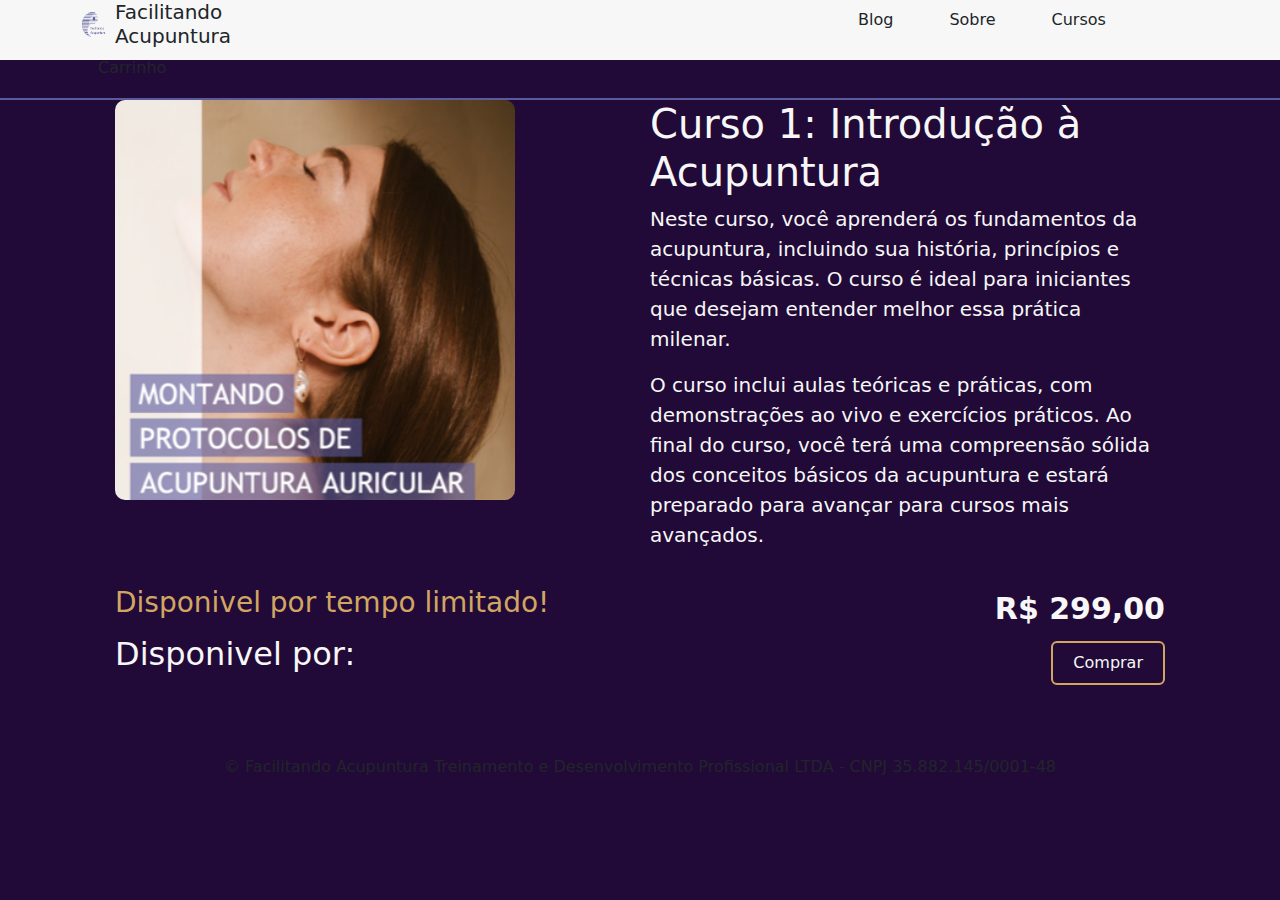
==== cursos/curso1.html @ de1908ae "first commit" ====
<!doctype html>
<html lang="en">
  <head>
    <meta charset="utf-8">
    <meta name="viewport" content="width=device-width, initial-scale=1">
    <title>Facilitando Acupuntura</title>
   
    <link rel="icon" type="image/x-icon" href="../resources/images/logo.png">

    <link href="https://cdn.jsdelivr.net/npm/bootstrap@5.3.3/dist/css/bootstrap.min.css" rel="stylesheet">
    <link href="../resources/css/curso.css" rel="stylesheet">
    <link href="https://cdn.jsdelivr.net/npm/aos@2.3.4/dist/aos.css" rel="stylesheet">

    <script src="https://ajax.googleapis.com/ajax/libs/jquery/3.7.1/jquery.min.js"></script>
    <script src="https://maxcdn.bootstrapcdn.com/bootstrap/3.4.1/js/bootstrap.min.js"></script>
    <script src="https://cdn.jsdelivr.net/npm/aos@2.3.4/dist/aos.js"></script>

    <link rel="stylesheet" href="https://cdnjs.cloudflare.com/ajax/libs/font-awesome/6.0.0/css/all.min.css">
  </head>
  <body>
    
<div class="head_bar">
    <div class = "container">
        <div class="row">
            <div class="col-2 d-flex align-items-center">
                <img src="../resources/images/logo.png" alt="Logo" width="25" height="25" class="me-2">
                <h5 class="mb-0">Facilitando Acupuntura</h5></div>
            <div class="col-6"></div>
            <div class="col-sm-auto"><a href="./blog/index.html" class="nav-link">Blog</a></div>
            <div class="col-sm-auto"><a href="/sobre" class="nav-link">Sobre</a></div>
            <div class="col-sm-auto"><a href="../cursos/index.html" class="nav-link">Cursos</a></div>
            <div class="col-sm-auto"><a href="../usuario/carrinho.html" class="nav-link">Carrinho</a></div>
        </div>
    </div>
    <div class="spacer" style="height: 10px;"></div>
    <div class="spacer-line"></div>
    <div class="spacer" style="height:10px;"></div>
</div>


<div class="purple-bg">
    <div class="spacer" style="height: 20px;"></div>
  
    <div class="hybrid-container">
      <!-- Top Row: Image + Text -->
      <div class="top-row">
        <div class="image-column">
          <img src="../resources/images/curso1.png" alt="Curso 1" class="img-fluid">
        </div>
        <div class="text-column">
          <h1>Curso 1: Introdução à Acupuntura</h1>
          <p>Neste curso, você aprenderá os fundamentos da acupuntura, incluindo sua história, princípios e técnicas básicas. O curso é ideal para iniciantes que desejam entender melhor essa prática milenar.</p>
          <p>O curso inclui aulas teóricas e práticas, com demonstrações ao vivo e exercícios práticos. Ao final do curso, você terá uma compreensão sólida dos conceitos básicos da acupuntura e estará preparado para avançar para cursos mais avançados.</p>
        </div>
      </div>
      
      <!-- Bottom Row: List + Price -->
      <div class="bottom-row">
        <div class="list-column">
          <div class="course-date-container">
            <h3>Disponivel por tempo limitado!</h3>
            <div class="course-date">
              <h2>Disponivel por:</h2>
              <div class="countdown" id="countdown">
                <h3 id="time-remaining"></h3>
              </div>
            </div>

          </div>
        </div>
        <div class="price-column">
          <div class="price">R$ 299,00</div>
          <a href="../usuario/comprar.html" class="btn btn-primary">Comprar</a>
        </div>
      </div>
    </div>
    <div class="spacer" style="height: 50px;"></div>
  </div>

  <footer>
    <div class="footer-container">
      <div class="footer-content">
        <p>&copy; Facilitando Acupuntura Treinamento e Desenvolvimento Profissional LTDA - CNPJ 35.882.145/0001-48</p>
      </div>
    </div>
  </footer>
  </body>

  <script>

    const end_date = new Date("2025-04-11T23:59:59Z"); // Data de término da promoção
    var t = setInterval(updateCountdown, 1000);

    function updateCountdown(){
      var today_date = new Date();
      var time_remaining = end_date - today_date;

      var days = Math.floor(time_remaining / (1000 * 60 * 60 * 24));
      var hours = Math.floor((time_remaining % (1000 * 60 * 60 * 24)) / (1000 * 60 * 60));
      var minutes = Math.floor((time_remaining % (1000 * 60 * 60)) / (1000 * 60));
      var seconds = Math.floor((time_remaining % (1000 * 60)) / 1000);
  
     
      document.getElementById("time-remaining").innerHTML = time_remaining > 0 ? days + "d " + hours + "h " + minutes + "m " + seconds + "s" : "Promoção encerrada!";
      if (time_remaining < 0) {
        clearInterval(t);
        document.getElementById("time-remaining").innerHTML = "Promoção encerrada!";
      }
    }




  </script>
---- resources/css/curso.css ----
body{
    margin: 0;
    padding: 0;
    min-height: 100vh;
    background-color: #220A38; /* Main purple background */
    align-items: center;
    justify-content: center;
    min-height: 100vh;
}

.head_bar{
    background-color: #f6f7f6;
    width: 100%;
    position: relative; /* Ensures it stays above other elements */
    z-index: 10; /* Keeps it on top */
    height: 60px;
    align-content: center;

}

.head_bar nav-link {
    display: flex;
    align-items: center;
    height: 100%;
    padding: 0.5rem 1.2rem; /* Adjust padding as needed */
}
.spacer-line{
    border-bottom: #5a5b9f 2px solid;
    width: 100%;
}

.nav-link {
    text-decoration: none;
    color: inherit;
    display: block;
    padding: 0.5rem 1rem;
    transition: all 0.2s ease;
}

.nav-link:hover {
    color: #5a5b9f; 
    text-decoration: none;
}

.purple-bg {
    background-color: #220A38;
    padding: 20px 0;
    width: 100%;
}

.hybrid-container {
    font-size: 20px;
    width: 1050px;
    max-width: 90%;
    margin: 0 auto;
  }
  
  .top-row {
    display: flex;
    gap: 20px;
    margin-bottom: 20px;
  }
  
  .image-column {
    flex: 1;
  }
  
  .image-column img {
    width: 400px;
    border-radius: 10px;
  }
  
  .text-column {
    flex: 1;
    color: #f6f7f6;
  }
  
  .bottom-row {
    display: flex;
    gap: 20px;
  }
  
  .list-column {
    flex: 1;
  }
  
  .price-column {
    font: size 30px;
    font-weight: bold;
    color:#f6f7f6;
    flex: 1;
    display: flex;
    flex-direction: column;
    align-items: flex-end;
    justify-content: flex-end;
  }
  
  /* Keep all your existing .course-features styles */
  .course-date-container h3 {
    color: #D1A662;
    margin-bottom: 15px;
  }

  .course-date-container h2{
    color: #f6f7f6;
    margin-bottom: 10px;
  }

  .countdown h3{
    font-size: 30px;
    color: #f6f7f6;
    font-weight: bold;
    margin-bottom: 10px;
  }
  
  .course-date {
    padding-left: 0;
  }

  
  
  
  .price {
    font-size: 30px;
    font-weight: bold;
    margin-bottom: 10px;
  }
  
  .btn {
    background-color: #220A38;
    border: 2px solid #D1A662;
    padding: 8px 20px;
    border-radius: 6px;
    color: #f6f7f6;
  }
  
  .btn:hover {
    border-color: #D1A662;
    background-color: #f6f7f6;
    color: #220A38;
  }

  .footer {
    background-color: #220A38; /* Match your theme */
    color: #f6f7f6;
    padding: 20px 0;
    margin-top: auto; /* Pushes footer to bottom */
    width: 100%;
  }
  
  .footer-container {
    display: flex;
    justify-content: center;
    width: 100%;
  }
  
  .footer-content {
    text-align: center;
    max-width: 90%; /* Prevents text from touching edges */
    margin: 0 auto;
  }
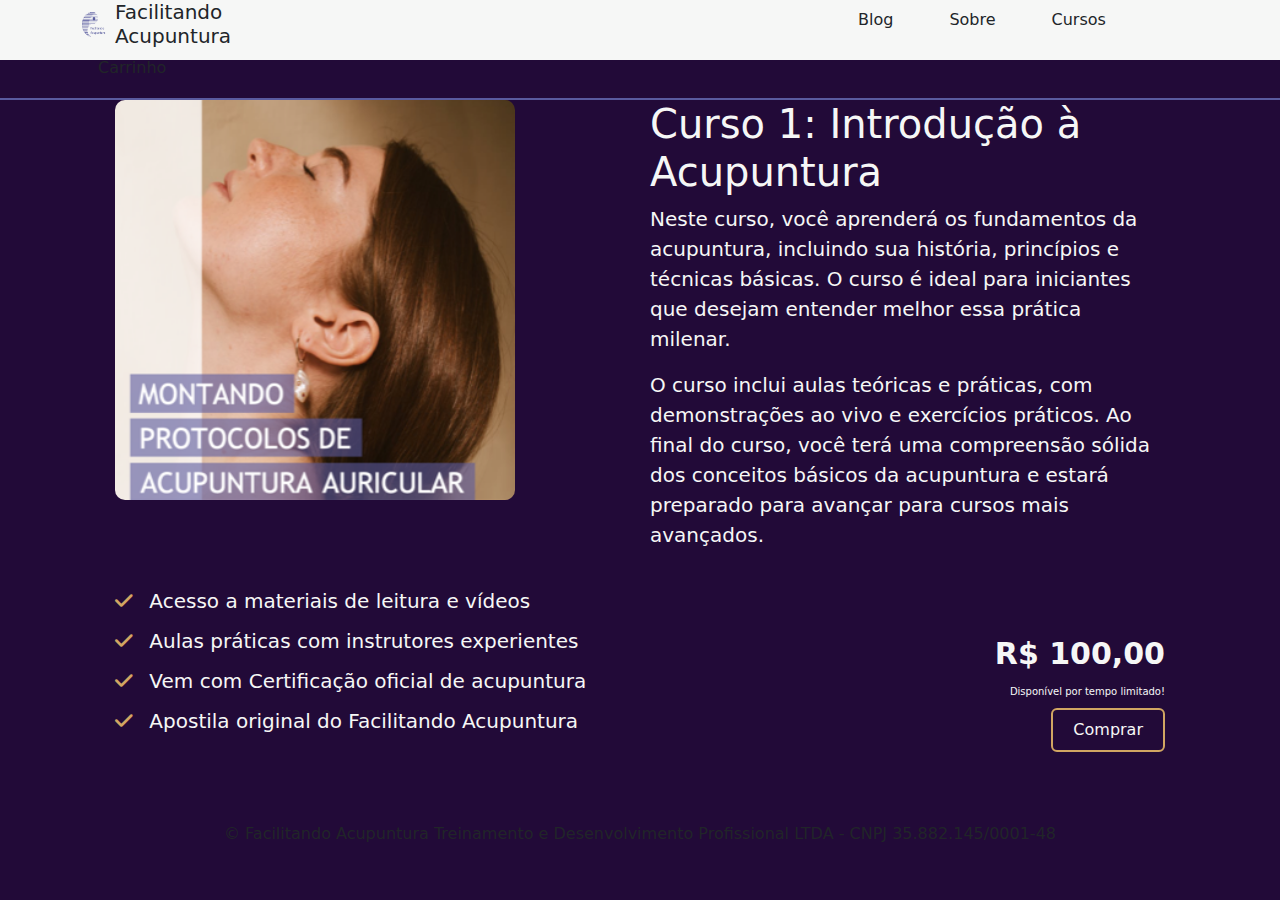
==== commit 7dbcdded: "added bullet list, and fixed the remaining time, style is pending" ====
--- a/cursos/curso1.html
+++ b/cursos/curso1.html
@@ -57,19 +57,26 @@
       <!-- Bottom Row: List + Price -->
       <div class="bottom-row">
         <div class="list-column">
-          <div class="course-date-container">
-            <h3>Disponivel por tempo limitado!</h3>
-            <div class="course-date">
-              <h2>Disponivel por:</h2>
-              <div class="countdown" id="countdown">
-                <h3 id="time-remaining"></h3>
-              </div>
-            </div>
+          <div class ="content-list">
+            <ul>
+              <li><i class="fa-solid fa-check"></i> Acesso a materiais de leitura e vídeos</li>
+              <li><i class="fa-solid fa-check"></i> Aulas práticas com instrutores experientes</li>
+              <li><i class="fa-solid fa-check"></i> Vem com Certificação oficial de acupuntura</li>
+              <li><i class="fa-solid fa-check"></i> Apostila original do Facilitando Acupuntura</li>
+            </ul>
+          </div>
+            
 
-          </div>
+          
         </div>
         <div class="price-column">
-          <div class="price">R$ 299,00</div>
+          <div class="price">R$ 100,00</div>
+          <div class = "date-column">
+            <h3>Disponível por tempo limitado!</h3>
+            <div class="countdown" id="countdown">
+              <h3 id="time-remaining"></h3>
+            </div>
+          </div>
           <a href="../usuario/comprar.html" class="btn btn-primary">Comprar</a>
         </div>
       </div>
@@ -88,7 +95,7 @@
 
   <script>
 
-    const end_date = new Date("2025-04-11T23:59:59Z"); // Data de término da promoção
+    const end_date = new Date("2025-04-21T23:59:59Z"); // Data de término da promoção
     var t = setInterval(updateCountdown, 1000);
 
     function updateCountdown(){
@@ -100,8 +107,12 @@
       var minutes = Math.floor((time_remaining % (1000 * 60 * 60)) / (1000 * 60));
       var seconds = Math.floor((time_remaining % (1000 * 60)) / 1000);
   
-     
+      if (days < 1){
       document.getElementById("time-remaining").innerHTML = time_remaining > 0 ? days + "d " + hours + "h " + minutes + "m " + seconds + "s" : "Promoção encerrada!";
+      }
+      else{
+        document.getElementById("time-remaining").innerHTML = time_remaining > 0 ? "Faltam " + days + " dias"  : "Promoção encerrada!";
+      }
       if (time_remaining < 0) {
         clearInterval(t);
         document.getElementById("time-remaining").innerHTML = "Promoção encerrada!";
--- a/resources/css/curso.css
+++ b/resources/css/curso.css
@@ -93,6 +93,7 @@
     flex-direction: column;
     align-items: flex-end;
     justify-content: flex-end;
+    
   }
   
   /* Keep all your existing .course-features styles */
@@ -127,6 +128,7 @@
   }
   
   .btn {
+    
     background-color: #220A38;
     border: 2px solid #D1A662;
     padding: 8px 20px;
@@ -139,6 +141,27 @@
     background-color: #f6f7f6;
     color: #220A38;
   }
+
+  .list-column ul {
+    list-style: none;
+    padding-left: 0;
+  }
+
+  .list-column i{
+    color:#D1A662;
+    margin-right: 10px;
+  }
+
+  .list-column li {
+    margin-bottom: 10px;
+    color: #f6f7f6;
+  }
+
+  .date-column h3{
+   font-size: 10px !important;
+  }
+
+
 
   .footer {
     background-color: #220A38; /* Match your theme */
